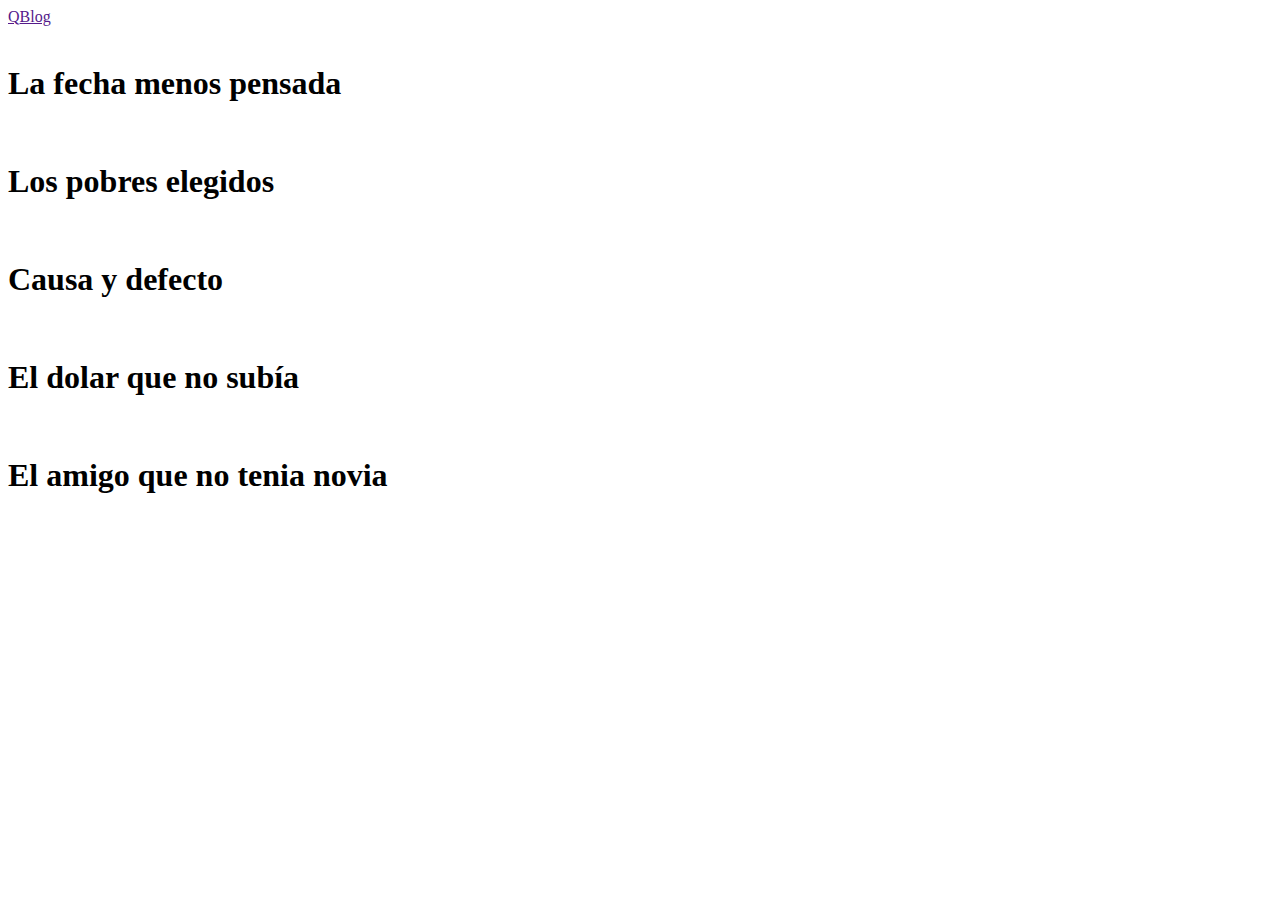
==== index.html @ 43cc7c6d "Add files via upload" ====
<!doctype html>
<html class="no-js" lang="">

<head>
  <meta charset="utf-8">
  <title></title>
  <meta name="description" content="">
  <meta name="viewport" content="width=device-width, initial-scale=1">

  <link rel="manifest" href="site.webmanifest">
  <link rel="apple-touch-icon" href="icon.png">
  <!-- Place favicon.ico in the root directory -->
  <link href="https://fonts.googleapis.com/css2?family=Jost:wght@300;400;700;900&family=Righteous&display=swap" rel="stylesheet">
  <link rel="stylesheet" href="css/normalize.css">
  <link rel="stylesheet" href="css/main.css">

  <meta name="theme-color" content="#020202">
</head>

<body>
  <header class="site-header">
    <div class="barra">
      <div class="contenedor">
        <div class="logo">
          <a href="">Q<span>Blog</span></a>
        </div>
      </div>
    </div>
  </header>

  <div class="articulo">
  <article class="post">
    <div class="img-d">
      <img src="img/portada2.webp" alt="">
      <div class="post-info contenedor">
          <h1>La fecha menos pensada</h1>
      </div>
    </div>
  </article>
</div>

  <article class="post">
    <div class="img-d">
      <img src="img/portada1.webp" alt="">
      <div class="post-info contenedor">
          <h1>Los pobres elegidos</h1>
      </div>
    </div>
  </article>

  <article class="post">
    <div class="img-d">
      <img src="img/portada3.webp" alt="">
      <div class="post-info contenedor">
          <h1>Causa y defecto</h1>
      </div>
    </div>
  </article>

  <article class="post">
    <div class="img-d">
      <img src="img/portada5.webp" alt="">
      <div class="post-info contenedor">
          <h1>El dolar que no subía</h1>
      </div>
    </div>
  </article>

  <article class="post">
    <div class="img-d">
      <img src="img/portada6.webp" alt="">
      <div class="post-info contenedor">
          <h1>El amigo que no tenia novia</h1>
      </div>
    </div>
  </article>


  <script src="js/vendor/modernizr-3.8.0.min.js"></script>
  <script src="https://code.jquery.com/jquery-3.4.1.min.js" integrity="sha256-CSXorXvZcTkaix6Yvo6HppcZGetbYMGWSFlBw8HfCJo=" crossorigin="anonymous"></script>
  <script>window.jQuery || document.write('<script src="js/vendor/jquery-3.4.1.min.js"><\/script>')</script>
  <script src="js/plugins.js"></script>
  <script src="js/main.js"></script>

  <!-- Google Analytics: change UA-XXXXX-Y to be your site's ID. -->
  <script>
    window.ga = function () { ga.q.push(arguments) }; ga.q = []; ga.l = +new Date;
    ga('create', 'UA-XXXXX-Y', 'auto'); ga('set','transport','beacon'); ga('send', 'pageview')
  </script>
  <script src="https://www.google-analytics.com/analytics.js" async></script>
</body>

</html>
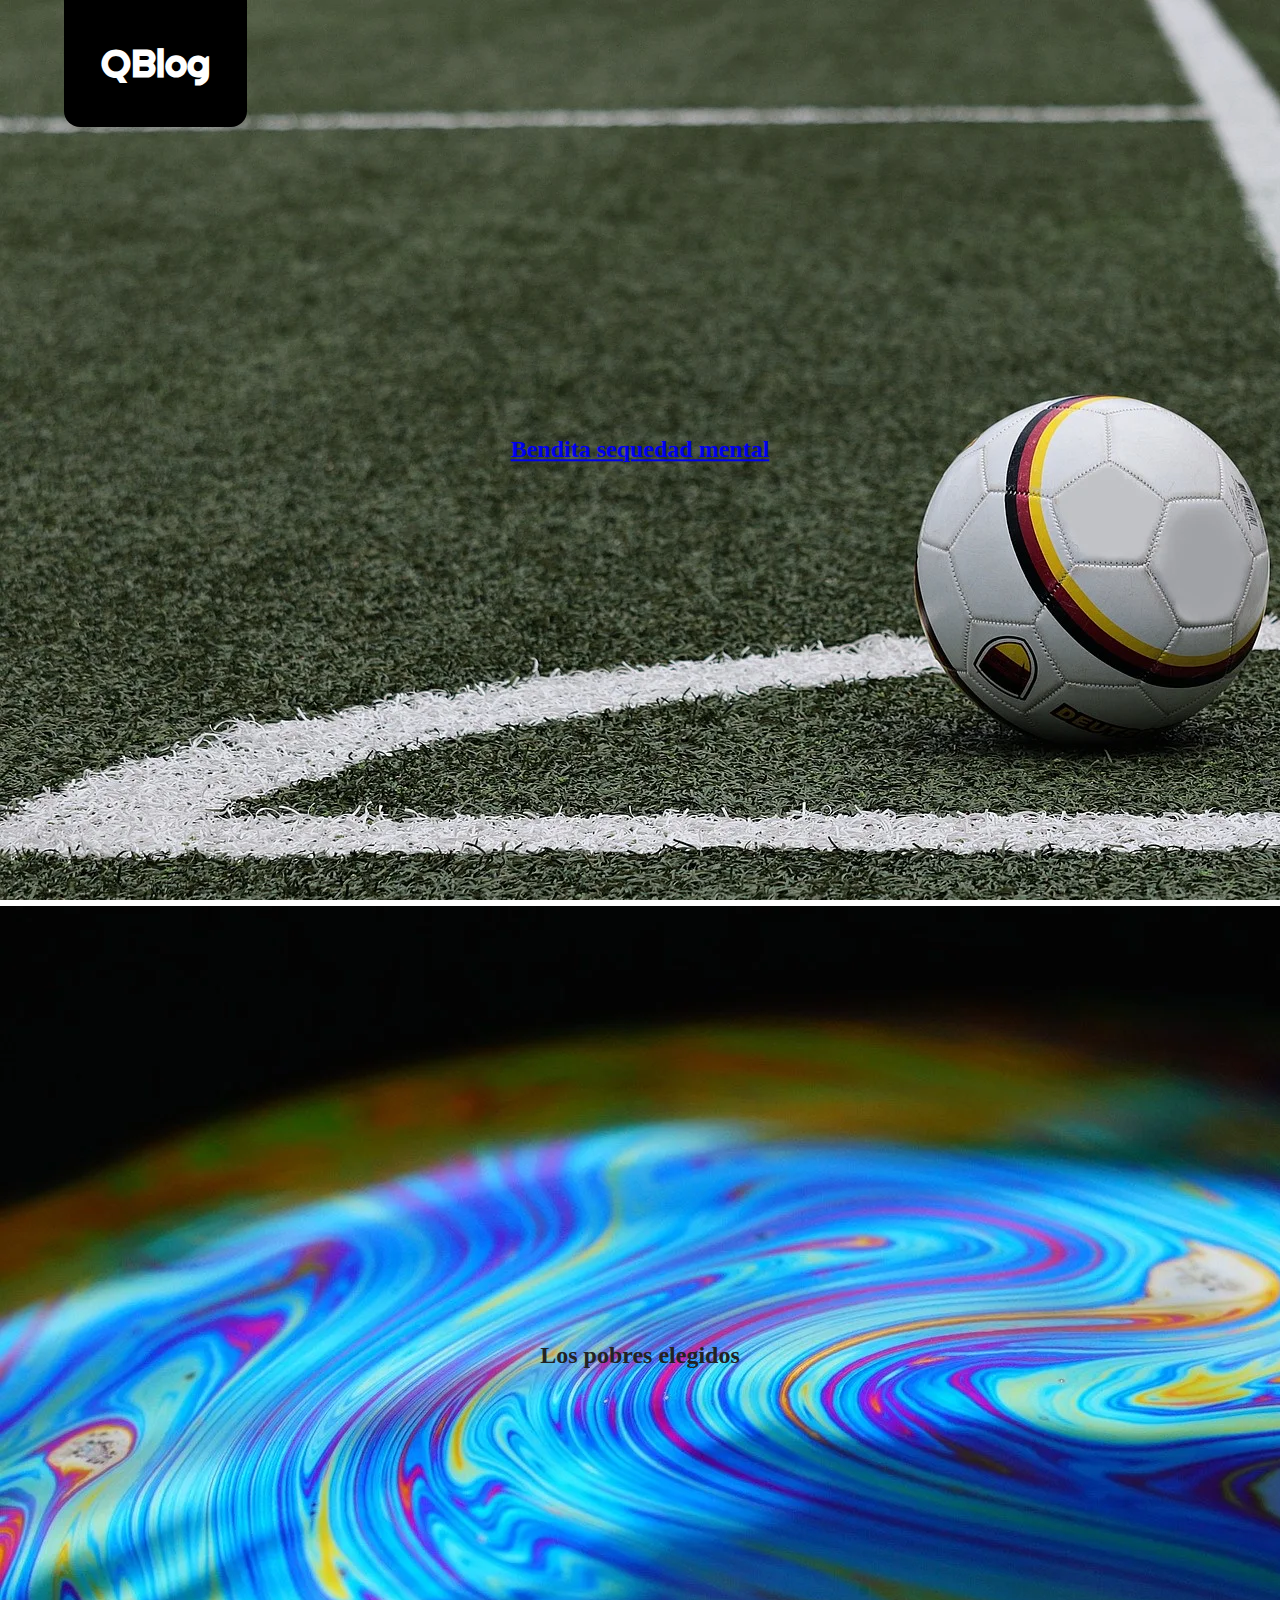
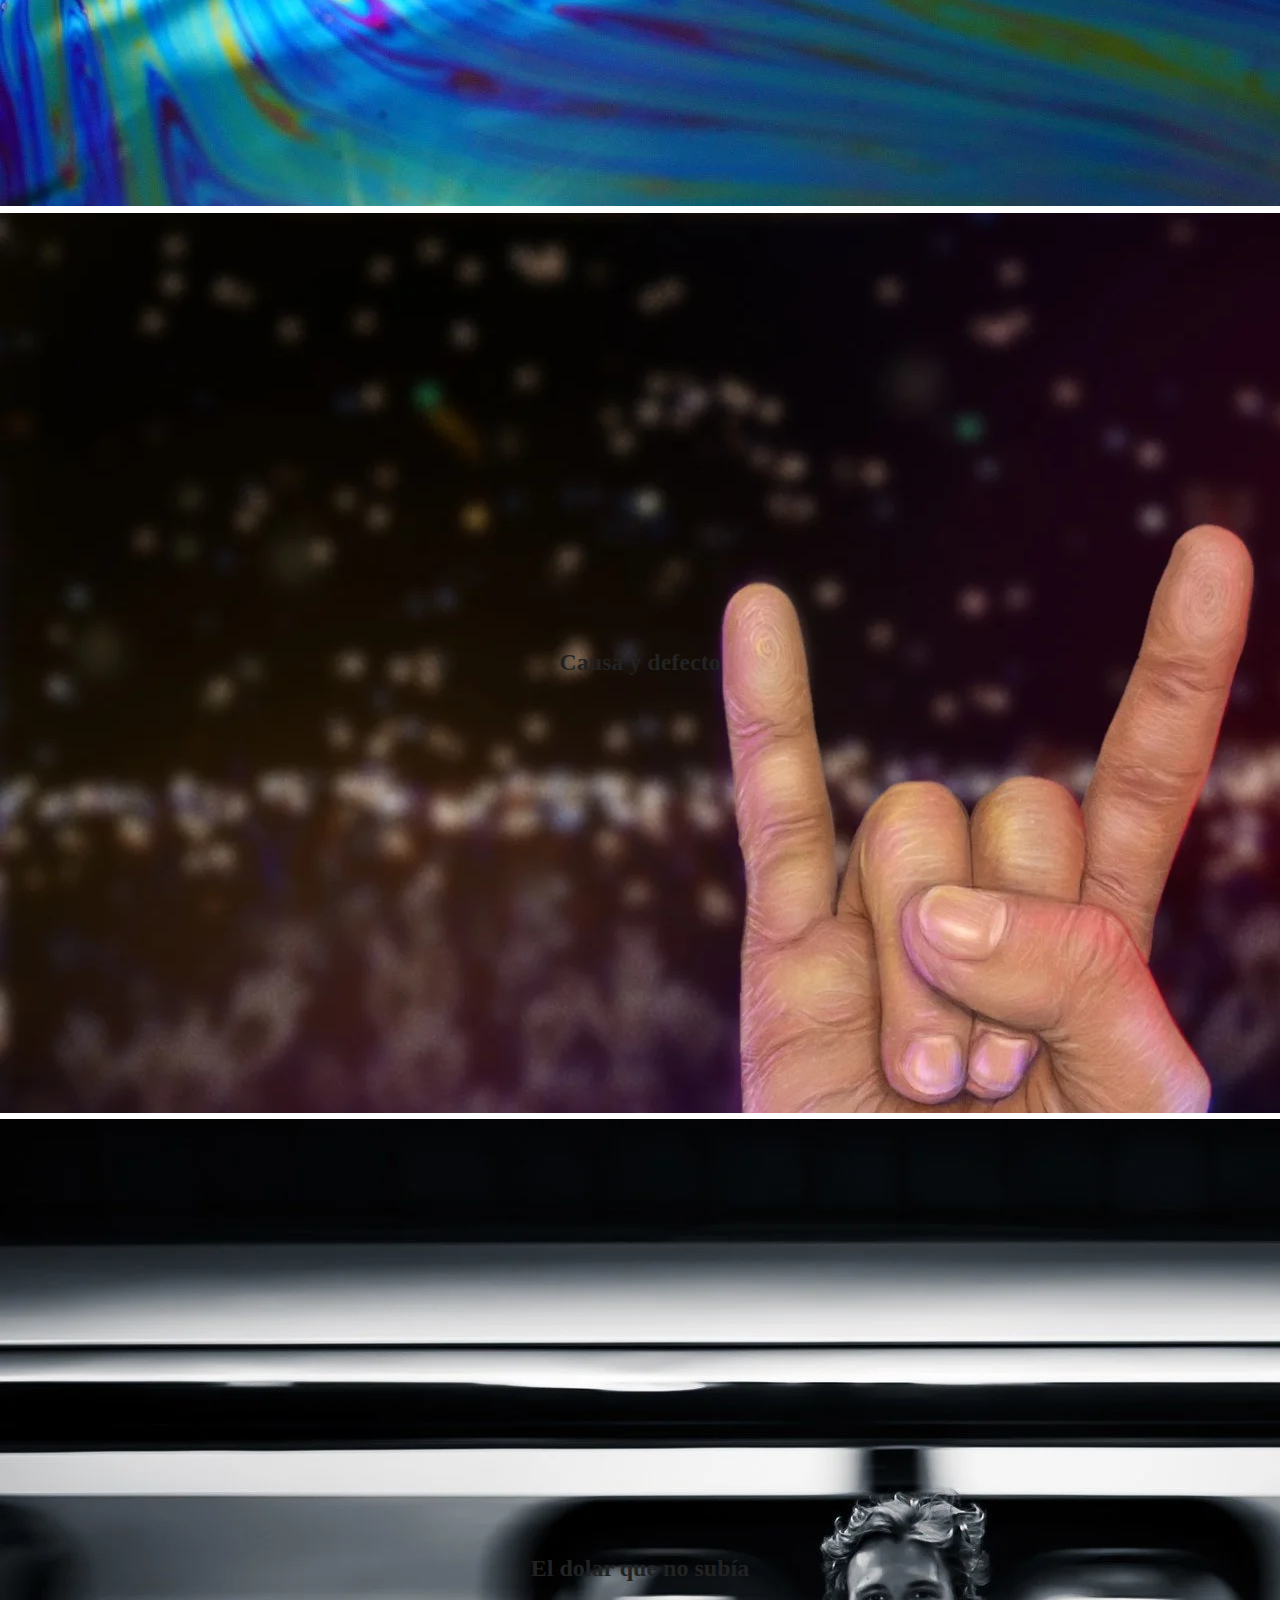
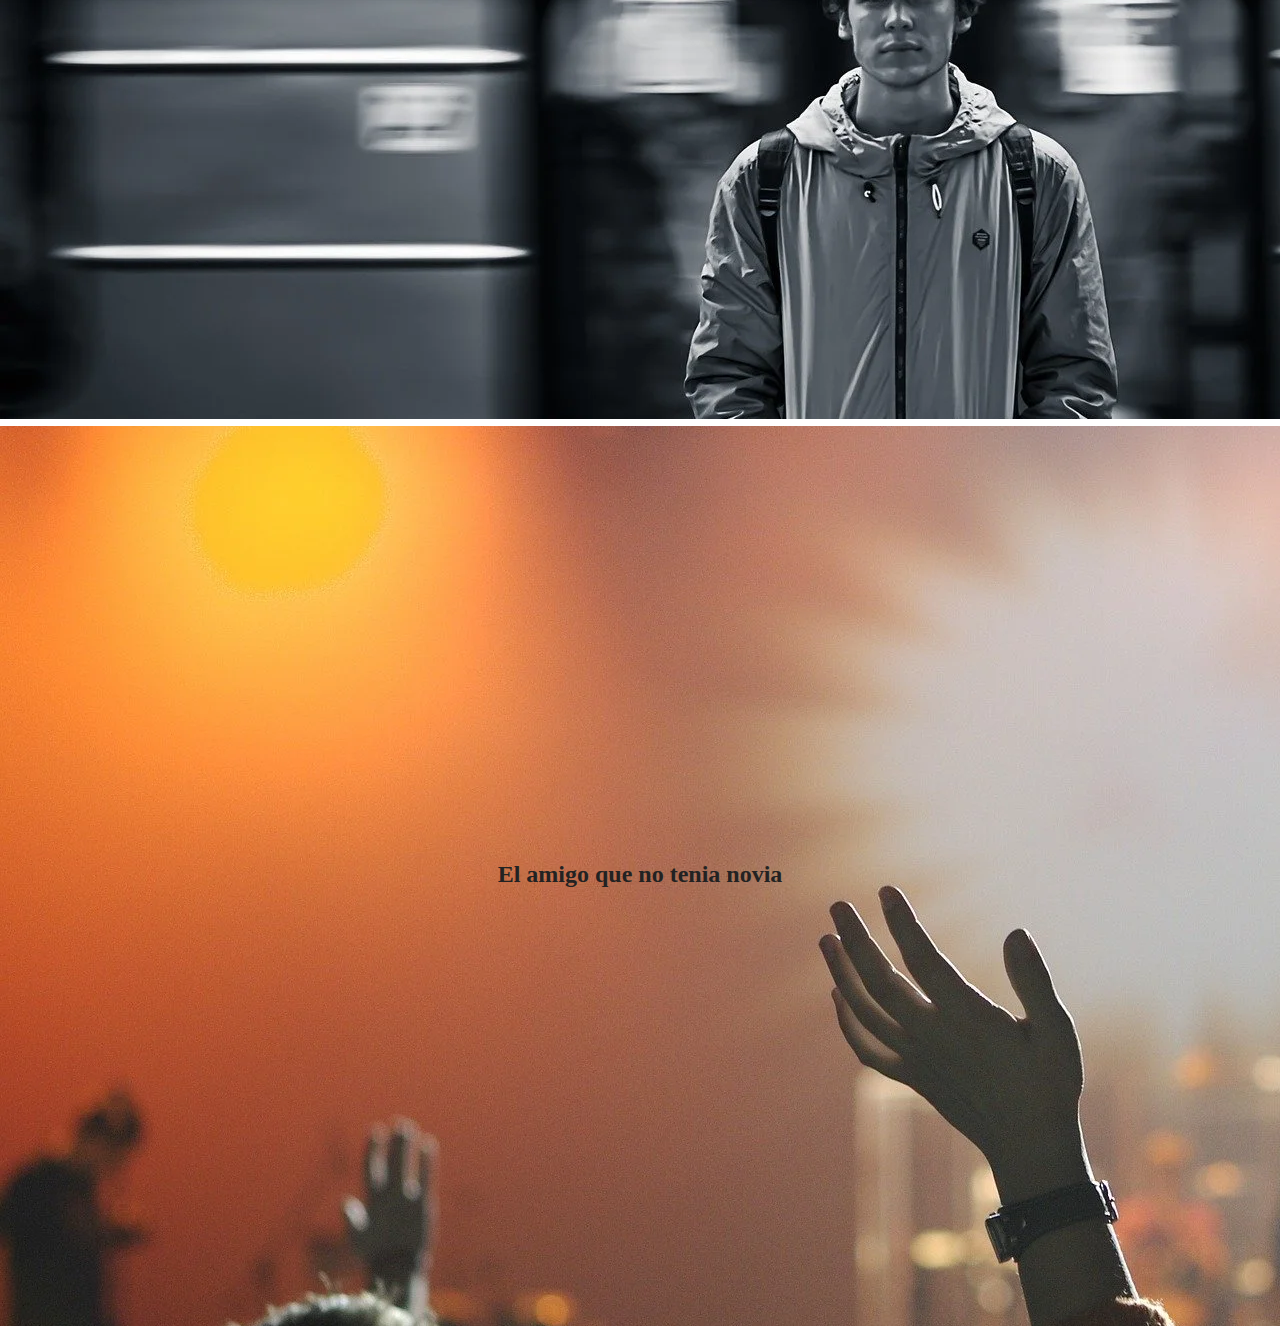
==== commit 900d23f1: "Add files via upload" ====
--- a/index.html
+++ b/index.html
@@ -22,28 +22,26 @@
     <div class="barra">
       <div class="contenedor">
         <div class="logo">
-          <a href="">Q<span>Blog</span></a>
+          <a href="/">QBlog</a>
         </div>
       </div>
     </div>
   </header>
 
-  <div class="articulo">
+  <article class="post">
+    <div class="img-d">
+      <img src="img/portada1.webp" alt="">
+      <div class="post-info contenedor">
+          <h2><a href="blog\bendita-sequedad-mental.html">Bendita sequedad mental</a></h2>
+      </div>
+    </div>
+  </article>
+
   <article class="post">
     <div class="img-d">
       <img src="img/portada2.webp" alt="">
       <div class="post-info contenedor">
-          <h1>La fecha menos pensada</h1>
-      </div>
-    </div>
-  </article>
-</div>
-
-  <article class="post">
-    <div class="img-d">
-      <img src="img/portada1.webp" alt="">
-      <div class="post-info contenedor">
-          <h1>Los pobres elegidos</h1>
+          <h2>Los pobres elegidos</h2>
       </div>
     </div>
   </article>
@@ -52,7 +50,7 @@
     <div class="img-d">
       <img src="img/portada3.webp" alt="">
       <div class="post-info contenedor">
-          <h1>Causa y defecto</h1>
+          <h2>Causa y defecto</h2>
       </div>
     </div>
   </article>
@@ -61,7 +59,7 @@
     <div class="img-d">
       <img src="img/portada5.webp" alt="">
       <div class="post-info contenedor">
-          <h1>El dolar que no subía</h1>
+          <h2>El dolar que no subía</h2>
       </div>
     </div>
   </article>
@@ -70,7 +68,7 @@
     <div class="img-d">
       <img src="img/portada6.webp" alt="">
       <div class="post-info contenedor">
-          <h1>El amigo que no tenia novia</h1>
+          <h2>El amigo que no tenia novia</h2>
       </div>
     </div>
   </article>
--- a/css/main.css
+++ b/css/main.css
@@ -0,0 +1,340 @@
+/*! HTML5 Boilerplate v7.3.0 | MIT License | https://html5boilerplate.com/ */
+
+/* main.css 2.0.0 | MIT License | https://github.com/h5bp/main.css#readme */
+/*
+ * What follows is the result of much research on cross-browser styling.
+ * Credit left inline and big thanks to Nicolas Gallagher, Jonathan Neal,
+ * Kroc Camen, and the H5BP dev community and team.
+ */
+
+/* ==========================================================================
+   Base styles: opinionated defaults
+   ========================================================================== */
+
+html {
+  color: #222;
+  font-size: 1em;
+  line-height: 1.4;
+}
+
+/*
+ * Remove text-shadow in selection highlight:
+ * https://twitter.com/miketaylr/status/12228805301
+ *
+ * Vendor-prefixed and regular ::selection selectors cannot be combined:
+ * https://stackoverflow.com/a/16982510/7133471
+ *
+ * Customize the background color to match your design.
+ */
+
+::-moz-selection {
+  background: #b3d4fc;
+  text-shadow: none;
+}
+
+::selection {
+  background: #b3d4fc;
+  text-shadow: none;
+}
+
+/*
+ * A better looking default horizontal rule
+ */
+
+hr {
+  display: block;
+  height: 1px;
+  border: 0;
+  border-top: 1px solid #ccc;
+  margin: 1em 0;
+  padding: 0;
+}
+
+/*
+ * Remove the gap between audio, canvas, iframes,
+ * images, videos and the bottom of their containers:
+ * https://github.com/h5bp/html5-boilerplate/issues/440
+ */
+
+audio,
+canvas,
+iframe,
+img,
+svg,
+video {
+  vertical-align: middle;
+}
+
+/*
+ * Remove default fieldset styles.
+ */
+
+fieldset {
+  border: 0;
+  margin: 0;
+  padding: 0;
+}
+
+/*
+ * Allow only vertical resizing of textareas.
+ */
+
+textarea {
+  resize: vertical;
+}
+
+/* ==========================================================================
+   Browser Upgrade Prompt
+   ========================================================================== */
+
+.browserupgrade {
+  margin: 0.2em 0;
+  background: #ccc;
+  color: #000;
+  padding: 0.2em 0;
+}
+
+/* ==========================================================================
+   Author's custom styles
+   ========================================================================== */
+  .contenedor {
+    width: 90%;
+    margin: 0 auto;
+  }
+  /** barra **/
+  .site-header {
+    position: fixed;
+    top: 0;
+    left: 0;
+    width: 100%;
+    pointer-events: none;
+    transition: top 0.5s cubic-bezier(.455,.03,.515,.955);
+    z-index: 20;
+  }
+  .barra {
+    
+    height: 3rem;
+  }
+  .logo {
+    display: inline-flex;
+    justify-content: flex-start;
+    background-color: rgb(0, 0, 0);
+    border-radius: 0 0 1rem 1rem;
+    padding: 2.3rem;
+  }
+  .logo a {
+    font-family: 'Righteous', cursive;
+    color: white;
+    text-decoration: none;
+    font-weight: bolder;
+    font-size: 3vw;
+  }
+  .logo a span {
+    font-weight: 300;
+  }
+   /** fin barra **/
+  h1 {
+    font-family: 'Jost', sans-serif;
+    font-weight: 900;
+    font-size: 4em;
+    color: white;
+    background-color: rgba(0, 0, 0, 0.74);
+    width: max-content;
+    padding: 0 1rem;
+    transition: all 0.2s cubic-bezier(.08,.85,.83,.67);
+  }
+  h1:hover {
+      -webkit-box-shadow: 10px 10px 0px 0px rgba(235,104,33,1);
+      -moz-box-shadow: 10px 10px 0px 0px rgba(235,104,33,1);
+      box-shadow: 10px 10px 0px 0px rgba(235,104,33,1);
+      
+  }
+  /** portada post **/
+  .post {
+    position: relative;
+    display: inline-block;
+    text-align: left;
+  }
+  .img-d {
+    width: 100vw;
+    background-position: center center;
+    background-repeat: no-repeat;
+    background-size: cover;
+    overflow: hidden;
+    margin: 0;
+    height: 100vh;
+  }
+  .post-info {
+    display: inline-flex;
+    justify-content: center;
+    align-items: center;
+    position: absolute;
+    top: 50%;
+    left: 50%;
+    transform: translate(-50%, -50%);
+  }
+/* ==========================================================================
+   Helper classes
+   ========================================================================== */
+
+/*
+ * Hide visually and from screen readers
+ */
+
+.hidden {
+  display: none !important;
+}
+
+/*
+* Hide only visually, but have it available for screen readers:
+* https://snook.ca/archives/html_and_css/hiding-content-for-accessibility
+*
+* 1. For long content, line feeds are not interpreted as spaces and small width
+*    causes content to wrap 1 word per line:
+*    https://medium.com/@jessebeach/beware-smushed-off-screen-accessible-text-5952a4c2cbfe
+*/
+
+.sr-only {
+  border: 0;
+  clip: rect(0, 0, 0, 0);
+  height: 1px;
+  margin: -1px;
+  overflow: hidden;
+  padding: 0;
+  position: absolute;
+  white-space: nowrap;
+  width: 1px;
+  /* 1 */
+}
+
+/*
+* Extends the .sr-only class to allow the element
+* to be focusable when navigated to via the keyboard:
+* https://www.drupal.org/node/897638
+*/
+
+.sr-only.focusable:active,
+.sr-only.focusable:focus {
+  clip: auto;
+  height: auto;
+  margin: 0;
+  overflow: visible;
+  position: static;
+  white-space: inherit;
+  width: auto;
+}
+
+/*
+* Hide visually and from screen readers, but maintain layout
+*/
+
+.invisible {
+  visibility: hidden;
+}
+
+/*
+* Clearfix: contain floats
+*
+* For modern browsers
+* 1. The space content is one way to avoid an Opera bug when the
+*    `contenteditable` attribute is included anywhere else in the document.
+*    Otherwise it causes space to appear at the top and bottom of elements
+*    that receive the `clearfix` class.
+* 2. The use of `table` rather than `block` is only necessary if using
+*    `:before` to contain the top-margins of child elements.
+*/
+
+.clearfix:before,
+.clearfix:after {
+  content: " ";
+  /* 1 */
+  display: table;
+  /* 2 */
+}
+
+.clearfix:after {
+  clear: both;
+}
+
+/* ==========================================================================
+   EXAMPLE Media Queries for Responsive Design.
+   These examples override the primary ('mobile first') styles.
+   Modify as content requires.
+   ========================================================================== */
+
+@media only screen and (min-width: 35em) {
+  /* Style adjustments for viewports that meet the condition */
+}
+
+@media print,
+  (-webkit-min-device-pixel-ratio: 1.25),
+  (min-resolution: 1.25dppx),
+  (min-resolution: 120dpi) {
+  /* Style adjustments for high resolution devices */
+}
+
+/* ==========================================================================
+   Print styles.
+   Inlined to avoid the additional HTTP request:
+   https://www.phpied.com/delay-loading-your-print-css/
+   ========================================================================== */
+
+@media print {
+  *,
+  *:before,
+  *:after {
+    background: transparent !important;
+    color: #000 !important;
+    /* Black prints faster */
+    box-shadow: none !important;
+    text-shadow: none !important;
+  }
+  a,
+  a:visited {
+    text-decoration: underline;
+  }
+  a[href]:after {
+    content: " (" attr(href) ")";
+  }
+  abbr[title]:after {
+    content: " (" attr(title) ")";
+  }
+  /*
+     * Don't show links that are fragment identifiers,
+     * or use the `javascript:` pseudo protocol
+     */
+  a[href^="#"]:after,
+  a[href^="javascript:"]:after {
+    content: "";
+  }
+  pre {
+    white-space: pre-wrap !important;
+  }
+  pre,
+  blockquote {
+    border: 1px solid #999;
+    page-break-inside: avoid;
+  }
+  /*
+     * Printing Tables:
+     * https://web.archive.org/web/20180815150934/http://css-discuss.incutio.com/wiki/Printing_Tables
+     */
+  thead {
+    display: table-header-group;
+  }
+  tr,
+  img {
+    page-break-inside: avoid;
+  }
+  p,
+  h2,
+  h3 {
+    orphans: 3;
+    widows: 3;
+  }
+  h2,
+  h3 {
+    page-break-after: avoid;
+  }
+}
+
